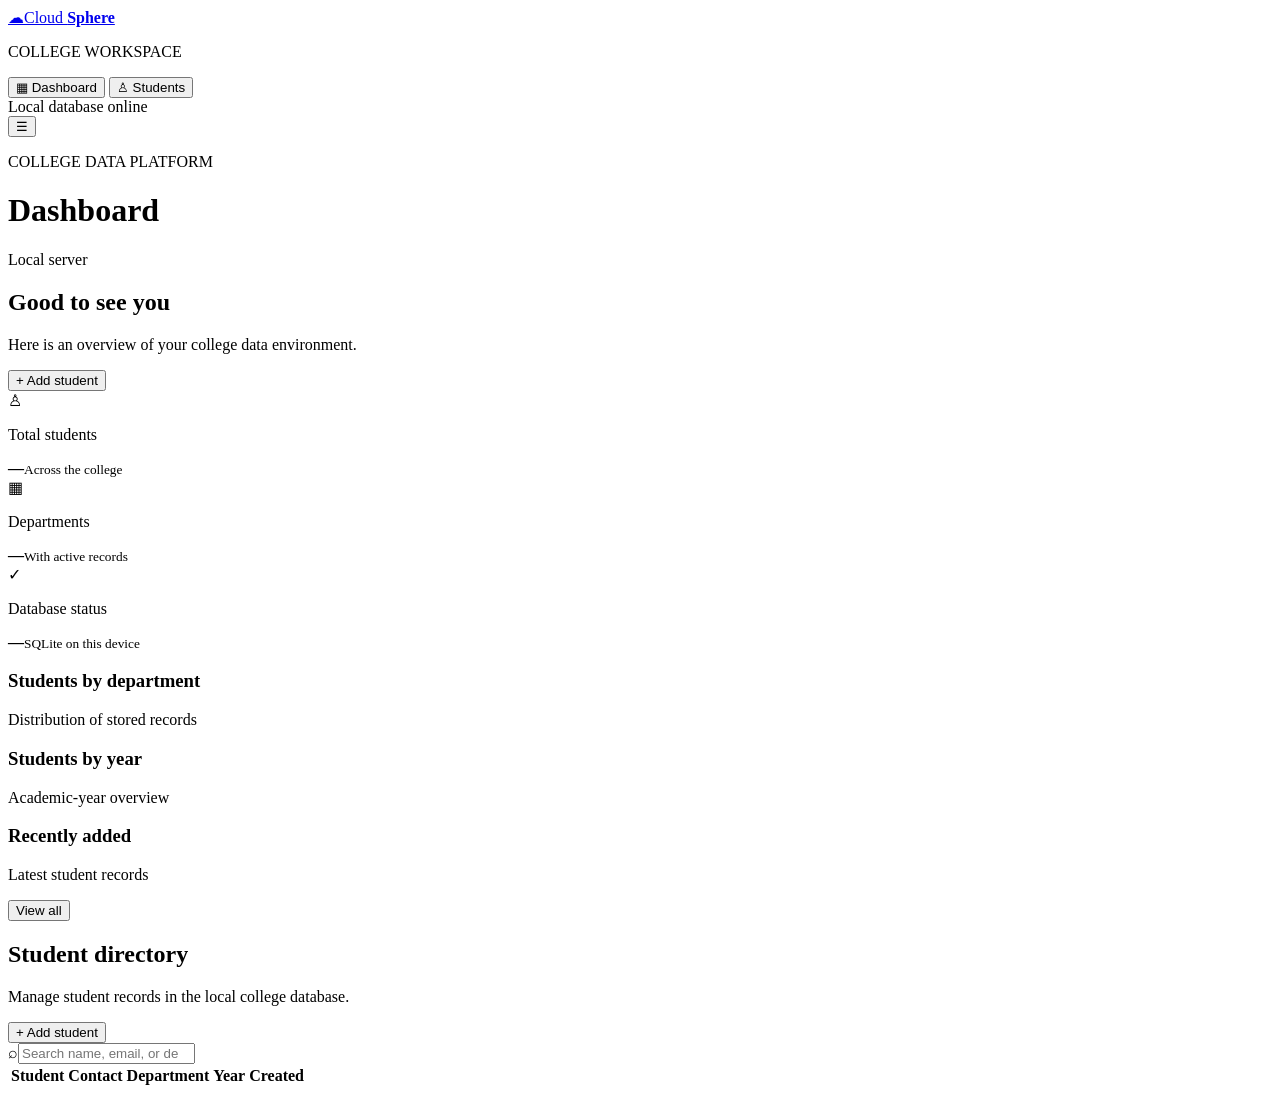
==== app/templates/index.html @ 57f991ec "Cloud Sphere v0.0.1 - Initial working prototype" ====
<!DOCTYPE html>
<html lang="en">
<head>
  <meta charset="UTF-8">
  <meta name="viewport" content="width=device-width, initial-scale=1.0">
  <title>Cloud Sphere | College Data Hub</title>
  <link rel="stylesheet" href="/static/style.css">
  <link rel="stylesheet" href="/static/modal.css">
</head>
<body>
  <div class="app-shell">
    <aside class="sidebar" id="sidebar">
      <a class="brand" href="#dashboard"><span class="brand-mark">☁</span><span>Cloud <b>Sphere</b></span></a>
      <p class="workspace-label">COLLEGE WORKSPACE</p>
      <nav>
        <button class="nav-link active" data-page="dashboard"><span>▦</span> Dashboard</button>
        <button class="nav-link" data-page="students"><span>♙</span> Students</button>
      </nav>
      <div class="sidebar-footer"><span class="status-dot"></span> Local database online</div>
    </aside>

    <main class="main-content">
      <header class="header">
        <button class="menu-button" id="menuButton" aria-label="Toggle menu">☰</button>
        <div><p class="eyebrow">COLLEGE DATA PLATFORM</p><h1 id="pageTitle">Dashboard</h1></div>
        <div class="local-badge"><span class="status-dot"></span> Local server</div>
      </header>

      <section id="dashboardPage" class="page active-page">
        <div class="welcome-row"><div><h2>Good to see you</h2><p>Here is an overview of your college data environment.</p></div><button class="primary-button" id="dashboardAddButton">+ Add student</button></div>
        <div class="stats-grid">
          <article class="stat-card"><div class="card-icon blue">♙</div><div><p>Total students</p><strong id="totalStudents">—</strong><small>Across the college</small></div></article>
          <article class="stat-card"><div class="card-icon purple">▦</div><div><p>Departments</p><strong id="totalDepartments">—</strong><small>With active records</small></div></article>
          <article class="stat-card"><div class="card-icon green">✓</div><div><p>Database status</p><strong id="databaseStatus">—</strong><small>SQLite on this device</small></div></article>
        </div>
        <div class="dashboard-grid">
          <article class="panel"><div class="panel-heading"><div><h3>Students by department</h3><p>Distribution of stored records</p></div></div><div id="departmentStats" class="metric-list"></div></article>
          <article class="panel"><div class="panel-heading"><div><h3>Students by year</h3><p>Academic-year overview</p></div></div><div id="yearStats" class="metric-list"></div></article>
          <article class="panel recent-panel"><div class="panel-heading"><div><h3>Recently added</h3><p>Latest student records</p></div><button class="text-button" data-go-students>View all</button></div><div id="recentStudents" class="recent-list"></div></article>
        </div>
      </section>

      <section id="studentsPage" class="page">
        <div class="students-toolbar"><div><h2>Student directory</h2><p>Manage student records in the local college database.</p></div><button class="primary-button" id="addStudentButton">+ Add student</button></div>
        <div class="table-panel">
          <div class="table-controls"><label class="search-box"><span>⌕</span><input id="searchInput" type="search" placeholder="Search name, email, or department"></label><span id="studentCount" class="results-count"></span></div>
          <div class="table-wrap"><table><thead><tr><th>Student</th><th>Contact</th><th>Department</th><th>Year</th><th>Created</th><th></th></tr></thead><tbody id="studentsTable"></tbody></table></div>
          <div id="emptyState" class="empty-state" hidden>No students match your search.</div>
        </div>
      </section>
    </main>
  </div>

  <div class="modal-backdrop" id="studentModal" hidden><div class="modal" role="dialog" aria-modal="true"><div class="modal-header"><div><p class="eyebrow">STUDENT RECORD</p><h2 id="modalTitle">Add student</h2></div><button class="close-button" data-close-modal aria-label="Close">×</button></div><form id="studentForm"><div class="form-grid"><label>Full name<input name="full_name" required minlength="2" maxlength="100" placeholder="e.g. Maya Rao"></label><label>Email<input name="email" type="email" required placeholder="maya@college.edu"></label><label>Phone<input name="phone" required minlength="5" maxlength="30" placeholder="Phone number"></label><label>Department<input name="department" required minlength="2" maxlength="100" placeholder="e.g. Computer Science"></label><label>Year<select name="year" required><option value="1">Year 1</option><option value="2">Year 2</option><option value="3">Year 3</option><option value="4">Year 4</option><option value="5">Year 5</option></select></label></div><p id="formError" class="form-error" hidden></p><div class="modal-actions"><button type="button" class="secondary-button" data-close-modal>Cancel</button><button class="primary-button" type="submit" id="saveStudentButton">Save student</button></div></form></div></div>
  <div class="modal-backdrop" id="deleteModal" hidden><div class="modal confirmation" role="dialog" aria-modal="true"><div class="modal-header"><div><p class="eyebrow">CONFIRM ACTION</p><h2>Delete student?</h2></div><button type="button" class="close-button" data-close-delete aria-label="Close">×</button></div><p id="deleteMessage">This will permanently remove this student record.</p><div class="modal-actions"><button type="button" class="secondary-button" data-close-delete>Cancel</button><button type="button" class="danger-button" id="confirmDeleteButton">Delete student</button></div></div></div>
  <div id="toast" class="toast" hidden></div>
  <script src="/static/script.js"></script>
</body>
</html>
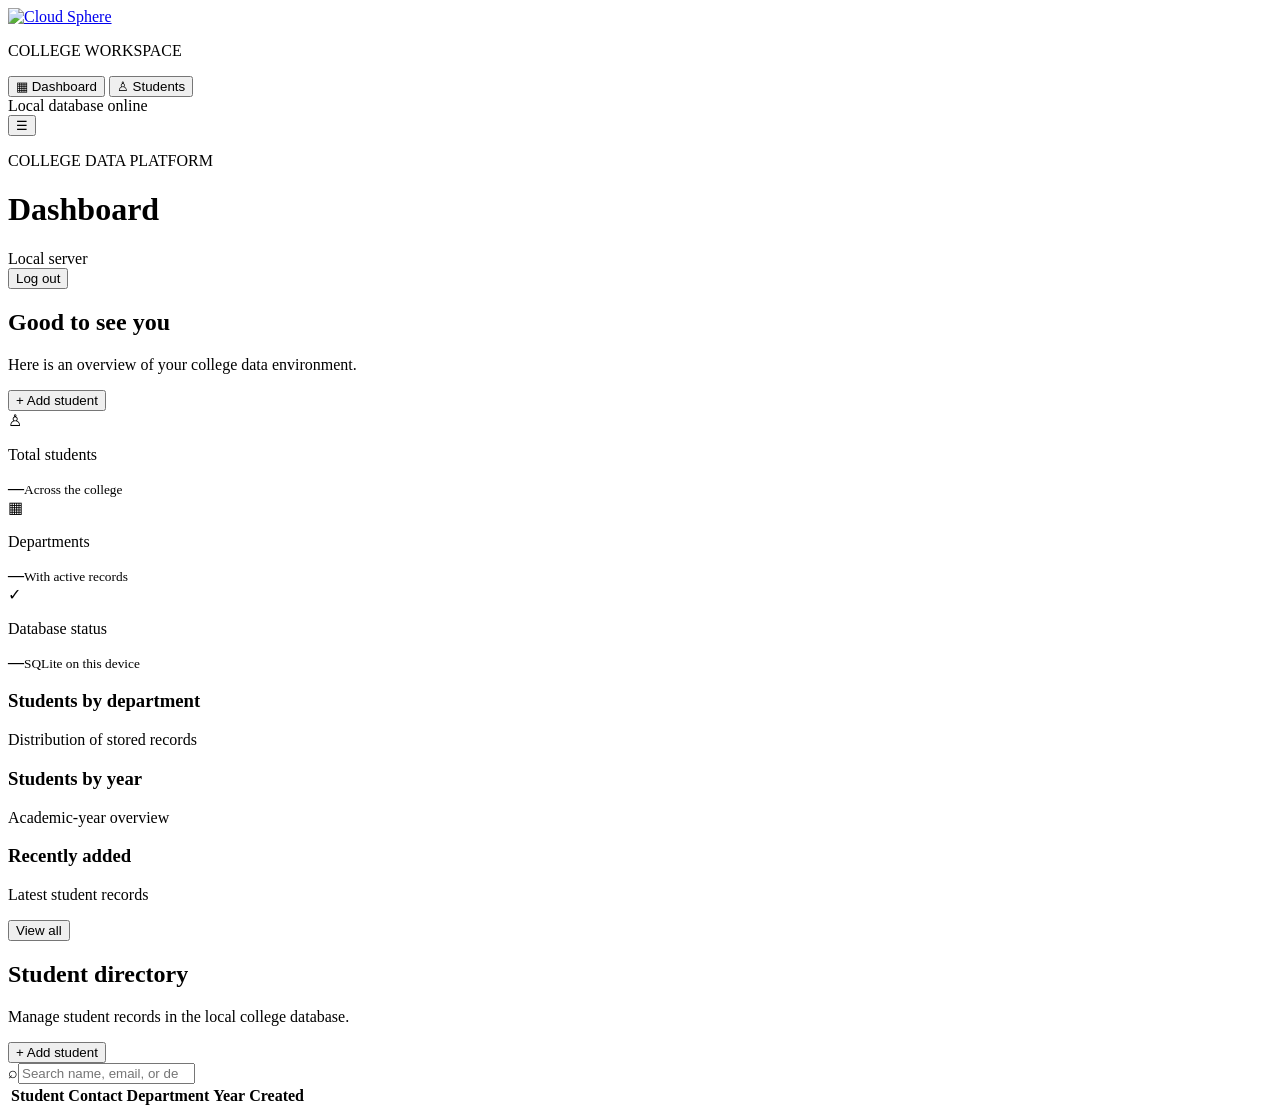
==== commit c083ca4e: "Implement authenticated Cloud Sphere architecture" ====
--- a/app/templates/index.html
+++ b/app/templates/index.html
@@ -6,11 +6,14 @@
   <title>Cloud Sphere | College Data Hub</title>
   <link rel="stylesheet" href="/static/style.css">
   <link rel="stylesheet" href="/static/modal.css">
+  <link rel="stylesheet" href="/static/dashboard-extra.css">
 </head>
 <body>
   <div class="app-shell">
     <aside class="sidebar" id="sidebar">
-      <a class="brand" href="#dashboard"><span class="brand-mark">☁</span><span>Cloud <b>Sphere</b></span></a>
+      <a class="brand" href="#dashboard">
+        <img class="brand-logo" src="/static/cloud-sphere-logo.png" alt="Cloud Sphere">
+      </a>
       <p class="workspace-label">COLLEGE WORKSPACE</p>
       <nav>
         <button class="nav-link active" data-page="dashboard"><span>▦</span> Dashboard</button>
@@ -23,7 +26,7 @@
       <header class="header">
         <button class="menu-button" id="menuButton" aria-label="Toggle menu">☰</button>
         <div><p class="eyebrow">COLLEGE DATA PLATFORM</p><h1 id="pageTitle">Dashboard</h1></div>
-        <div class="local-badge"><span class="status-dot"></span> Local server</div>
+        <div class="header-actions"><div class="local-badge"><span class="status-dot"></span> Local server</div><button class="secondary-button" id="logoutButton">Log out</button></div>
       </header>
 
       <section id="dashboardPage" class="page active-page">
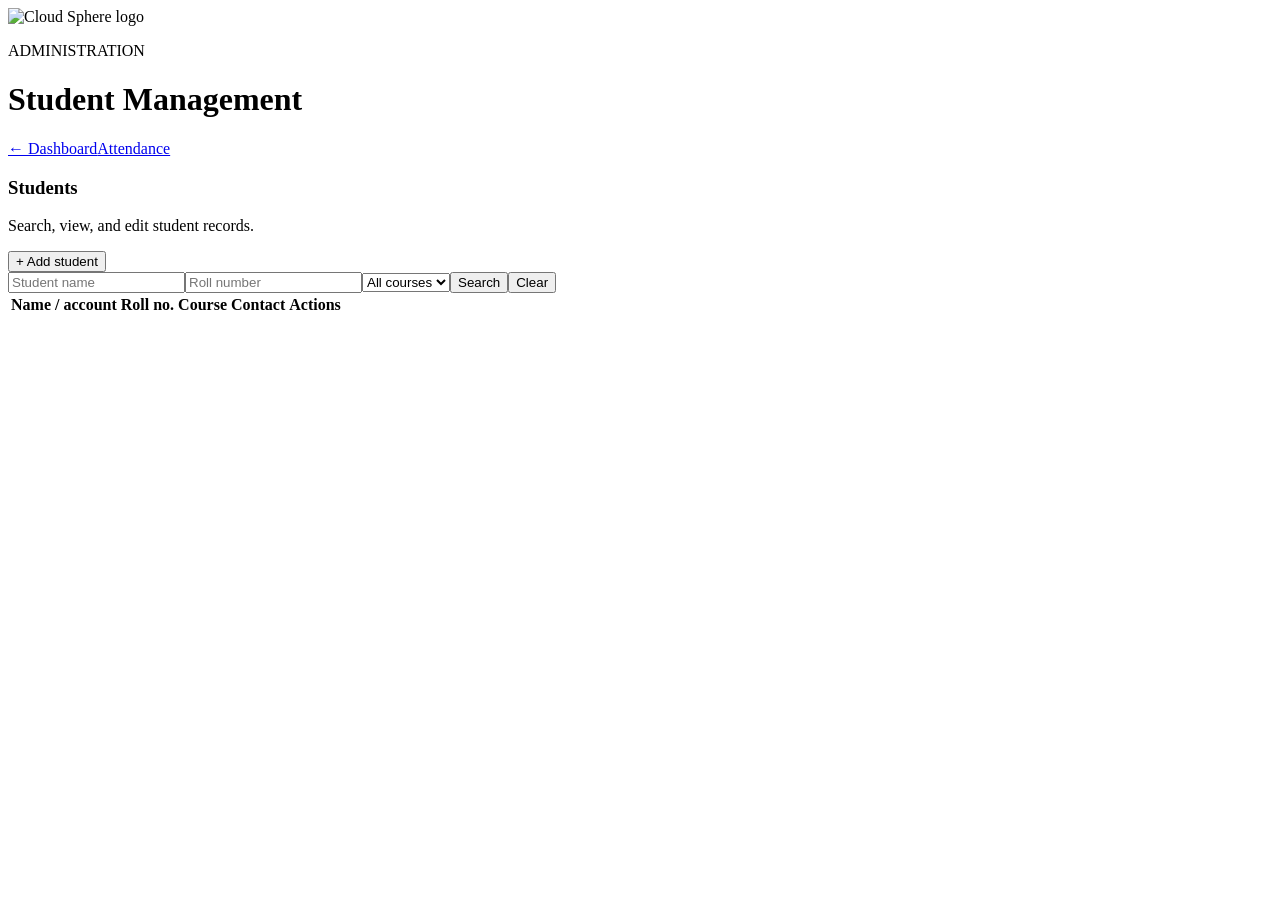
==== commit 7f7ffa4e: "Release Cloud Sphere v0.0.3" ====
--- a/app/templates/index.html
+++ b/app/templates/index.html
@@ -1,62 +1,3 @@
 <!DOCTYPE html>
-<html lang="en">
-<head>
-  <meta charset="UTF-8">
-  <meta name="viewport" content="width=device-width, initial-scale=1.0">
-  <title>Cloud Sphere | College Data Hub</title>
-  <link rel="stylesheet" href="/static/style.css">
-  <link rel="stylesheet" href="/static/modal.css">
-  <link rel="stylesheet" href="/static/dashboard-extra.css">
-</head>
-<body>
-  <div class="app-shell">
-    <aside class="sidebar" id="sidebar">
-      <a class="brand" href="#dashboard">
-        <img class="brand-logo" src="/static/cloud-sphere-logo.png" alt="Cloud Sphere">
-      </a>
-      <p class="workspace-label">COLLEGE WORKSPACE</p>
-      <nav>
-        <button class="nav-link active" data-page="dashboard"><span>▦</span> Dashboard</button>
-        <button class="nav-link" data-page="students"><span>♙</span> Students</button>
-      </nav>
-      <div class="sidebar-footer"><span class="status-dot"></span> Local database online</div>
-    </aside>
-
-    <main class="main-content">
-      <header class="header">
-        <button class="menu-button" id="menuButton" aria-label="Toggle menu">☰</button>
-        <div><p class="eyebrow">COLLEGE DATA PLATFORM</p><h1 id="pageTitle">Dashboard</h1></div>
-        <div class="header-actions"><div class="local-badge"><span class="status-dot"></span> Local server</div><button class="secondary-button" id="logoutButton">Log out</button></div>
-      </header>
-
-      <section id="dashboardPage" class="page active-page">
-        <div class="welcome-row"><div><h2>Good to see you</h2><p>Here is an overview of your college data environment.</p></div><button class="primary-button" id="dashboardAddButton">+ Add student</button></div>
-        <div class="stats-grid">
-          <article class="stat-card"><div class="card-icon blue">♙</div><div><p>Total students</p><strong id="totalStudents">—</strong><small>Across the college</small></div></article>
-          <article class="stat-card"><div class="card-icon purple">▦</div><div><p>Departments</p><strong id="totalDepartments">—</strong><small>With active records</small></div></article>
-          <article class="stat-card"><div class="card-icon green">✓</div><div><p>Database status</p><strong id="databaseStatus">—</strong><small>SQLite on this device</small></div></article>
-        </div>
-        <div class="dashboard-grid">
-          <article class="panel"><div class="panel-heading"><div><h3>Students by department</h3><p>Distribution of stored records</p></div></div><div id="departmentStats" class="metric-list"></div></article>
-          <article class="panel"><div class="panel-heading"><div><h3>Students by year</h3><p>Academic-year overview</p></div></div><div id="yearStats" class="metric-list"></div></article>
-          <article class="panel recent-panel"><div class="panel-heading"><div><h3>Recently added</h3><p>Latest student records</p></div><button class="text-button" data-go-students>View all</button></div><div id="recentStudents" class="recent-list"></div></article>
-        </div>
-      </section>
-
-      <section id="studentsPage" class="page">
-        <div class="students-toolbar"><div><h2>Student directory</h2><p>Manage student records in the local college database.</p></div><button class="primary-button" id="addStudentButton">+ Add student</button></div>
-        <div class="table-panel">
-          <div class="table-controls"><label class="search-box"><span>⌕</span><input id="searchInput" type="search" placeholder="Search name, email, or department"></label><span id="studentCount" class="results-count"></span></div>
-          <div class="table-wrap"><table><thead><tr><th>Student</th><th>Contact</th><th>Department</th><th>Year</th><th>Created</th><th></th></tr></thead><tbody id="studentsTable"></tbody></table></div>
-          <div id="emptyState" class="empty-state" hidden>No students match your search.</div>
-        </div>
-      </section>
-    </main>
-  </div>
-
-  <div class="modal-backdrop" id="studentModal" hidden><div class="modal" role="dialog" aria-modal="true"><div class="modal-header"><div><p class="eyebrow">STUDENT RECORD</p><h2 id="modalTitle">Add student</h2></div><button class="close-button" data-close-modal aria-label="Close">×</button></div><form id="studentForm"><div class="form-grid"><label>Full name<input name="full_name" required minlength="2" maxlength="100" placeholder="e.g. Maya Rao"></label><label>Email<input name="email" type="email" required placeholder="maya@college.edu"></label><label>Phone<input name="phone" required minlength="5" maxlength="30" placeholder="Phone number"></label><label>Department<input name="department" required minlength="2" maxlength="100" placeholder="e.g. Computer Science"></label><label>Year<select name="year" required><option value="1">Year 1</option><option value="2">Year 2</option><option value="3">Year 3</option><option value="4">Year 4</option><option value="5">Year 5</option></select></label></div><p id="formError" class="form-error" hidden></p><div class="modal-actions"><button type="button" class="secondary-button" data-close-modal>Cancel</button><button class="primary-button" type="submit" id="saveStudentButton">Save student</button></div></form></div></div>
-  <div class="modal-backdrop" id="deleteModal" hidden><div class="modal confirmation" role="dialog" aria-modal="true"><div class="modal-header"><div><p class="eyebrow">CONFIRM ACTION</p><h2>Delete student?</h2></div><button type="button" class="close-button" data-close-delete aria-label="Close">×</button></div><p id="deleteMessage">This will permanently remove this student record.</p><div class="modal-actions"><button type="button" class="secondary-button" data-close-delete>Cancel</button><button type="button" class="danger-button" id="confirmDeleteButton">Delete student</button></div></div></div>
-  <div id="toast" class="toast" hidden></div>
-  <script src="/static/script.js"></script>
-</body>
-</html>
+<html lang="en"><head><meta charset="UTF-8"><meta name="viewport" content="width=device-width,initial-scale=1"><title>Cloud Sphere | Students</title><link rel="stylesheet" href="/static/style.css"><link rel="stylesheet" href="/static/admin.css"><link rel="stylesheet" href="/static/modal.css"></head>
+<body><main class="admin-shell"><header class="admin-header"><img class="admin-logo" src="/static/cloud-sphere-logo.png" alt="Cloud Sphere logo"><div><p class="eyebrow">ADMINISTRATION</p><h1>Student Management</h1></div><div class="admin-header-actions"><a class="secondary-button" href="/admin">← Dashboard</a><a class="secondary-button" href="/admin/attendance">Attendance</a></div></header><section class="panel"><div class="panel-heading"><div><h3>Students</h3><p>Search, view, and edit student records.</p></div><button class="primary-button" id="add">+ Add student</button></div><div class="table-controls"><input id="name" placeholder="Student name"><input id="roll" placeholder="Roll number"><select id="filterCourse"><option value="">All courses</option></select><button class="secondary-button" id="search">Search</button><button class="secondary-button" id="clear">Clear</button></div><div class="table-wrap"><table><thead><tr><th>Name / account</th><th>Roll no.</th><th>Course</th><th>Contact</th><th>Actions</th></tr></thead><tbody id="rows"></tbody></table></div><div id="empty" class="empty-state" hidden>No students match these filters.</div></section></main><div class="modal-backdrop" id="modal" hidden><div class="modal"><div class="modal-header"><h2 id="title">Add student</h2><button class="close-button" id="close" type="button">×</button></div><form id="form"><div class="form-grid"><label>Name<input name="full_name" required></label><label>Roll number<input name="roll_number" required></label><label>Email<input name="email" type="email" required></label><label>Phone<input name="phone" required></label><label>Course<select name="course_id" id="course" required></select></label><label>Department<input name="department" required></label><label>Year<select name="year"><option>1</option><option>2</option><option>3</option><option>4</option><option>5</option></select></label></div><p class="form-error" id="error" hidden></p><div class="modal-actions"><button class="secondary-button" type="button" id="cancel">Cancel</button><button class="primary-button">Save student</button></div></form></div></div><script src="/static/script.js"></script></body></html>
